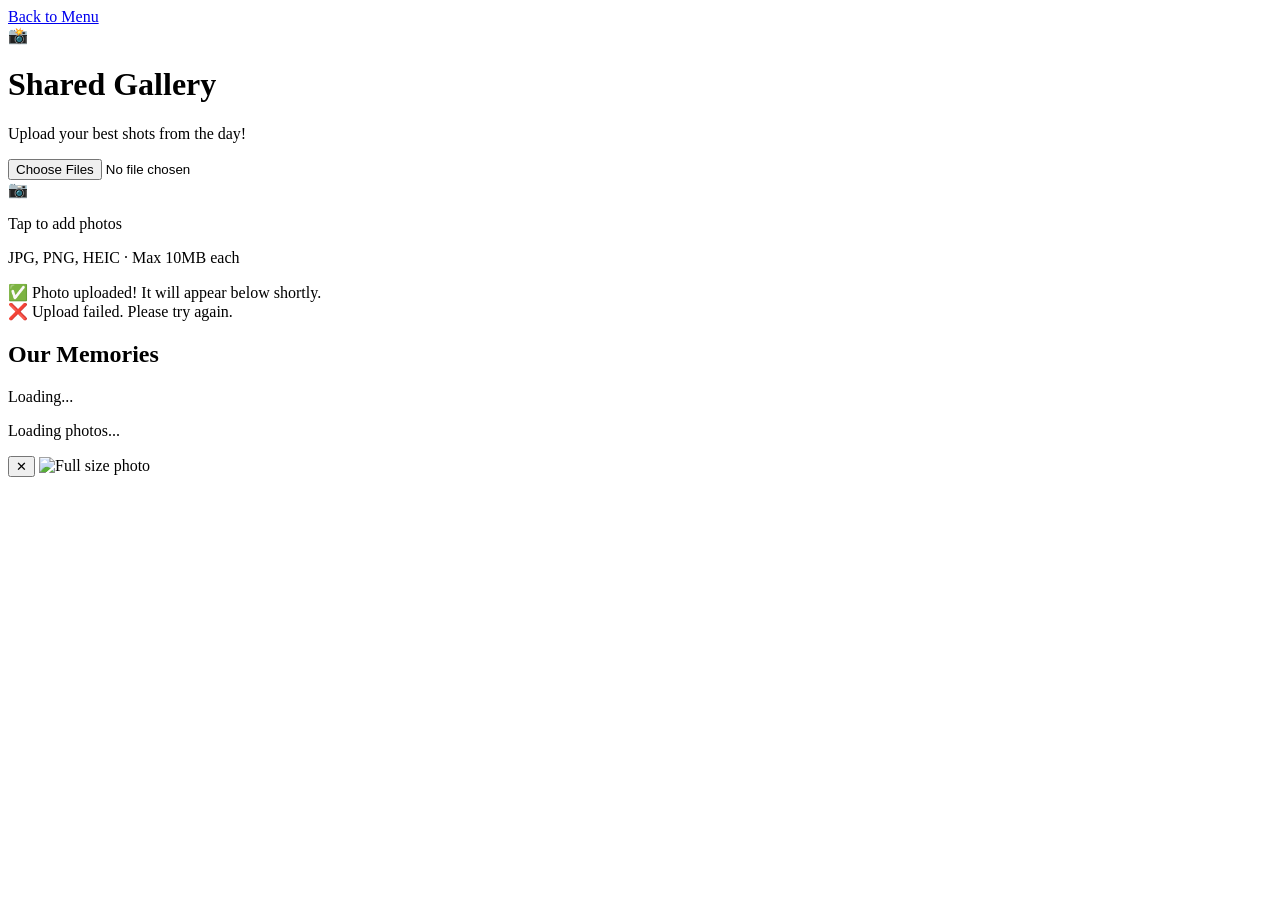
==== gallery.html @ 031233d4 "Add files via upload" ====
<!DOCTYPE html>
<html lang="en">
<head>
  <meta charset="UTF-8" />
  <meta name="viewport" content="width=device-width, initial-scale=1.0" />
  <title>📸 Gallery — Bachelorette</title>
  <link rel="stylesheet" href="css/global.css" />
  <link rel="stylesheet" href="css/gallery.css" />
</head>
<body>
  <div class="deco-dots"></div>
  <div class="page-wrapper">

    <a href="index.html" class="back-btn">Back to Menu</a>

    <header class="page-header fade-in">
      <span class="emoji">📸</span>
      <h1>Shared Gallery</h1>
      <p>Upload your best shots from the day!</p>
    </header>

    <!-- Upload Card -->
    <div class="card upload-card fade-in" style="animation-delay:0.1s">
      <div class="upload-zone" id="uploadZone">
        <input type="file" accept="image/*" id="fileInput" class="file-input" multiple />
        <label for="fileInput" class="upload-label">
          <div class="upload-icon">📷</div>
          <p class="upload-text">Tap to add photos</p>
          <p class="upload-sub">JPG, PNG, HEIC · Max 10MB each</p>
        </label>
      </div>
      <div class="upload-preview" id="uploadPreview" style="display:none;">
        <img id="previewImg" src="" alt="Preview" class="preview-img" />
        <div class="preview-actions">
          <button class="btn btn-primary" id="uploadBtn">Upload Photo 🚀</button>
          <button class="btn btn-outline" id="cancelBtn" style="margin-top:8px;">Cancel</button>
        </div>
      </div>
      <!-- Progress -->
      <div class="upload-progress" id="progressWrap" style="display:none;">
        <div class="progress-bar">
          <div class="progress-fill" id="progressFill"></div>
        </div>
        <p class="progress-text" id="progressText">Uploading... 0%</p>
      </div>
      <div class="alert alert-success" id="successAlert">✅ Photo uploaded! It will appear below shortly.</div>
      <div class="alert alert-error"   id="errorAlert">❌ Upload failed. Please try again.</div>
    </div>

    <!-- Gallery Grid -->
    <div class="gallery-header fade-in" style="animation-delay:0.15s">
      <h2>Our Memories</h2>
      <span class="photo-count" id="photoCount">Loading...</span>
    </div>

    <div class="gallery-grid" id="galleryGrid">
      <div class="gallery-loading">
        <div class="loading-spinner"></div>
        <p>Loading photos...</p>
      </div>
    </div>

    <!-- Lightbox -->
    <div class="lightbox" id="lightbox">
      <button class="lightbox-close" id="lightboxClose">✕</button>
      <img class="lightbox-img" id="lightboxImg" src="" alt="Full size photo" />
    </div>

  </div>

  <script type="module">
    import { db, storage } from './js/firebase-config.js';
    import {
      collection,
      addDoc,
      onSnapshot,
      orderBy,
      query,
      serverTimestamp
    } from "https://www.gstatic.com/firebasejs/10.12.0/firebase-firestore.js";
    import {
      ref,
      uploadBytesResumable,
      getDownloadURL
    } from "https://www.gstatic.com/firebasejs/10.12.0/firebase-storage.js";

    // ── DOM refs ──
    const fileInput    = document.getElementById('fileInput');
    const uploadZone   = document.getElementById('uploadZone');
    const previewSection = document.getElementById('uploadPreview');
    const previewImg   = document.getElementById('previewImg');
    const uploadBtn    = document.getElementById('uploadBtn');
    const cancelBtn    = document.getElementById('cancelBtn');
    const progressWrap = document.getElementById('progressWrap');
    const progressFill = document.getElementById('progressFill');
    const progressText = document.getElementById('progressText');
    const successAlert = document.getElementById('successAlert');
    const errorAlert   = document.getElementById('errorAlert');
    const galleryGrid  = document.getElementById('galleryGrid');
    const photoCount   = document.getElementById('photoCount');
    const lightbox     = document.getElementById('lightbox');
    const lightboxImg  = document.getElementById('lightboxImg');
    const lightboxClose= document.getElementById('lightboxClose');

    let selectedFile = null;

    // ── File selection ──
    fileInput.addEventListener('change', (e) => {
      const file = e.target.files[0];
      if (!file) return;
      if (file.size > 10 * 1024 * 1024) {
        alert('File is too large. Max 10MB.');
        return;
      }
      selectedFile = file;
      const reader = new FileReader();
      reader.onload = (ev) => {
        previewImg.src = ev.target.result;
        uploadZone.style.display = 'none';
        previewSection.style.display = 'block';
      };
      reader.readAsDataURL(file);
    });

    cancelBtn.addEventListener('click', resetUpload);

    function resetUpload() {
      selectedFile = null;
      fileInput.value = '';
      previewSection.style.display = 'none';
      progressWrap.style.display = 'none';
      uploadZone.style.display = 'block';
      successAlert.classList.remove('show');
      errorAlert.classList.remove('show');
    }

    // ── Upload to Firebase Storage ──
    uploadBtn.addEventListener('click', async () => {
      if (!selectedFile) return;

      const fileName = `${Date.now()}_${selectedFile.name}`;
      const storageRef = ref(storage, `gallery_images/${fileName}`);
      const uploadTask = uploadBytesResumable(storageRef, selectedFile);

      uploadBtn.disabled = true;
      previewSection.style.display = 'none';
      progressWrap.style.display = 'block';
      successAlert.classList.remove('show');
      errorAlert.classList.remove('show');

      uploadTask.on('state_changed',
        (snapshot) => {
          const pct = Math.round((snapshot.bytesTransferred / snapshot.totalBytes) * 100);
          progressFill.style.width = pct + '%';
          progressText.textContent = `Uploading... ${pct}%`;
        },
        (err) => {
          console.error(err);
          progressWrap.style.display = 'none';
          uploadZone.style.display = 'block';
          errorAlert.classList.add('show');
          uploadBtn.disabled = false;
        },
        async () => {
          try {
            const url = await getDownloadURL(uploadTask.snapshot.ref);
            await addDoc(collection(db, 'gallery_images'), {
              url,
              fileName,
              uploadedAt: serverTimestamp()
            });
            progressWrap.style.display = 'none';
            uploadZone.style.display = 'block';
            successAlert.classList.add('show');
            uploadBtn.disabled = false;
            resetUpload();
          } catch (err) {
            console.error(err);
            errorAlert.classList.add('show');
            uploadBtn.disabled = false;
          }
        }
      );
    });

    // ── Real-time gallery listener ──
    const q = query(collection(db, 'gallery_images'), orderBy('uploadedAt', 'desc'));

    onSnapshot(q, (snapshot) => {
      const count = snapshot.size;
      photoCount.textContent = `${count} photo${count !== 1 ? 's' : ''}`;

      if (count === 0) {
        galleryGrid.innerHTML = `
          <div class="gallery-empty">
            <p>📭 No photos yet — be the first to upload!</p>
          </div>`;
        return;
      }

      galleryGrid.innerHTML = '';
      snapshot.forEach((doc) => {
        const { url } = doc.data();
        const img = document.createElement('img');
        img.src = url;
        img.alt = 'Party photo';
        img.className = 'gallery-img';
        img.loading = 'lazy';
        img.addEventListener('click', () => openLightbox(url));
        galleryGrid.appendChild(img);
      });
    }, (err) => {
      console.error(err);
      galleryGrid.innerHTML = `<div class="gallery-empty"><p>❌ Failed to load photos.</p></div>`;
    });

    // ── Lightbox ──
    function openLightbox(url) {
      lightboxImg.src = url;
      lightbox.classList.add('active');
      document.body.style.overflow = 'hidden';
    }
    function closeLightbox() {
      lightbox.classList.remove('active');
      document.body.style.overflow = '';
      lightboxImg.src = '';
    }
    lightboxClose.addEventListener('click', closeLightbox);
    lightbox.addEventListener('click', (e) => { if (e.target === lightbox) closeLightbox(); });
  </script>
</body>
</html>
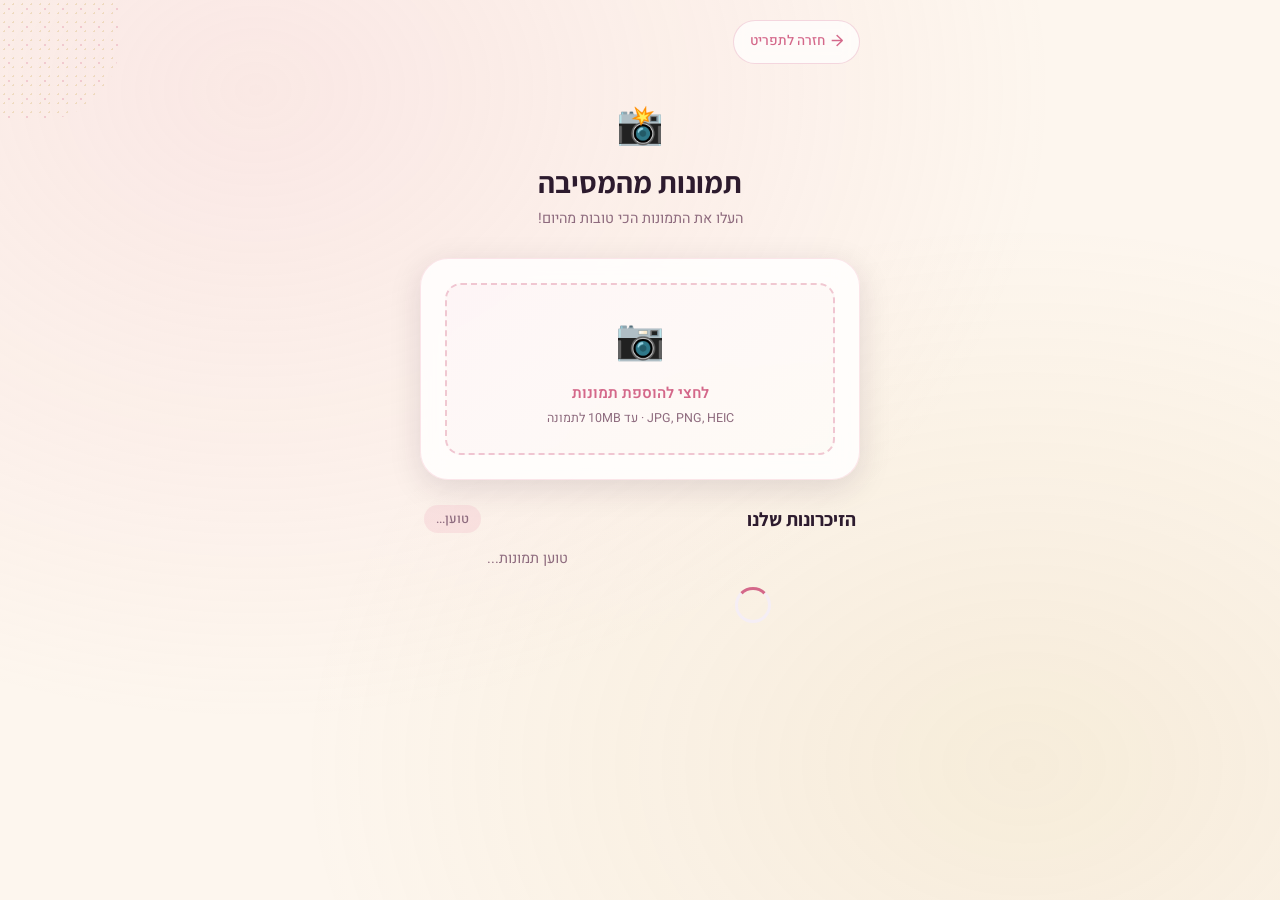
==== commit 96ecc248: "Hebrew translation, right alignment and quiz" ====
--- a/gallery.html
+++ b/gallery.html
@@ -1,9 +1,9 @@
 <!DOCTYPE html>
-<html lang="en">
+<html lang="he" dir="rtl">
 <head>
   <meta charset="UTF-8" />
   <meta name="viewport" content="width=device-width, initial-scale=1.0" />
-  <title>📸 Gallery — Bachelorette</title>
+  <title>📸 גלריה — מסיבת רווקות</title>
   <link rel="stylesheet" href="css/global.css" />
   <link rel="stylesheet" href="css/gallery.css" />
 </head>
@@ -11,12 +11,12 @@
   <div class="deco-dots"></div>
   <div class="page-wrapper">
 
-    <a href="index.html" class="back-btn">Back to Menu</a>
+    <a href="index.html" class="back-btn">חזרה לתפריט</a>
 
     <header class="page-header fade-in">
       <span class="emoji">📸</span>
-      <h1>Shared Gallery</h1>
-      <p>Upload your best shots from the day!</p>
+      <h1>תמונות מהמסיבה</h1>
+      <p>העלו את התמונות הכי טובות מהיום!</p>
     </header>
 
     <!-- Upload Card -->
@@ -25,15 +25,15 @@
         <input type="file" accept="image/*" id="fileInput" class="file-input" multiple />
         <label for="fileInput" class="upload-label">
           <div class="upload-icon">📷</div>
-          <p class="upload-text">Tap to add photos</p>
-          <p class="upload-sub">JPG, PNG, HEIC · Max 10MB each</p>
+          <p class="upload-text">לחצי להוספת תמונות</p>
+          <p class="upload-sub">JPG, PNG, HEIC · עד 10MB לתמונה</p>
         </label>
       </div>
       <div class="upload-preview" id="uploadPreview" style="display:none;">
-        <img id="previewImg" src="" alt="Preview" class="preview-img" />
+        <img id="previewImg" src="" alt="תצוגה מקדימה" class="preview-img" />
         <div class="preview-actions">
-          <button class="btn btn-primary" id="uploadBtn">Upload Photo 🚀</button>
-          <button class="btn btn-outline" id="cancelBtn" style="margin-top:8px;">Cancel</button>
+          <button class="btn btn-primary" id="uploadBtn">העלאת תמונה 🚀</button>
+          <button class="btn btn-outline" id="cancelBtn" style="margin-top:8px;">ביטול</button>
         </div>
       </div>
       <!-- Progress -->
@@ -41,29 +41,29 @@
         <div class="progress-bar">
           <div class="progress-fill" id="progressFill"></div>
         </div>
-        <p class="progress-text" id="progressText">Uploading... 0%</p>
-      </div>
-      <div class="alert alert-success" id="successAlert">✅ Photo uploaded! It will appear below shortly.</div>
-      <div class="alert alert-error"   id="errorAlert">❌ Upload failed. Please try again.</div>
+        <p class="progress-text" id="progressText">מעלה... 0%</p>
+      </div>
+      <div class="alert alert-success" id="successAlert">✅ התמונה הועלתה! היא תופיע למטה בקרוב.</div>
+      <div class="alert alert-error"   id="errorAlert">❌ ההעלאה נכשלה. נסי שוב.</div>
     </div>
 
     <!-- Gallery Grid -->
     <div class="gallery-header fade-in" style="animation-delay:0.15s">
-      <h2>Our Memories</h2>
-      <span class="photo-count" id="photoCount">Loading...</span>
+      <h2>הזיכרונות שלנו</h2>
+      <span class="photo-count" id="photoCount">טוען...</span>
     </div>
 
     <div class="gallery-grid" id="galleryGrid">
       <div class="gallery-loading">
         <div class="loading-spinner"></div>
-        <p>Loading photos...</p>
+        <p>טוען תמונות...</p>
       </div>
     </div>
 
     <!-- Lightbox -->
     <div class="lightbox" id="lightbox">
       <button class="lightbox-close" id="lightboxClose">✕</button>
-      <img class="lightbox-img" id="lightboxImg" src="" alt="Full size photo" />
+      <img class="lightbox-img" id="lightboxImg" src="" alt="תמונה מלאה" />
     </div>
 
   </div>
@@ -109,7 +109,7 @@
       const file = e.target.files[0];
       if (!file) return;
       if (file.size > 10 * 1024 * 1024) {
-        alert('File is too large. Max 10MB.');
+        alert('הקובץ גדול מדי. מקסימום 10MB.');
         return;
       }
       selectedFile = file;
@@ -152,7 +152,7 @@
         (snapshot) => {
           const pct = Math.round((snapshot.bytesTransferred / snapshot.totalBytes) * 100);
           progressFill.style.width = pct + '%';
-          progressText.textContent = `Uploading... ${pct}%`;
+          progressText.textContent = `מעלה... ${pct}%`;
         },
         (err) => {
           console.error(err);
@@ -188,12 +188,12 @@
 
     onSnapshot(q, (snapshot) => {
       const count = snapshot.size;
-      photoCount.textContent = `${count} photo${count !== 1 ? 's' : ''}`;
+      photoCount.textContent = `${count} תמונות`;
 
       if (count === 0) {
         galleryGrid.innerHTML = `
           <div class="gallery-empty">
-            <p>📭 No photos yet — be the first to upload!</p>
+            <p>📭 עדיין אין תמונות — היי הראשונה להעלות!</p>
           </div>`;
         return;
       }
@@ -203,7 +203,7 @@
         const { url } = doc.data();
         const img = document.createElement('img');
         img.src = url;
-        img.alt = 'Party photo';
+        img.alt = 'תמונה מהמסיבה';
         img.className = 'gallery-img';
         img.loading = 'lazy';
         img.addEventListener('click', () => openLightbox(url));
@@ -211,7 +211,7 @@
       });
     }, (err) => {
       console.error(err);
-      galleryGrid.innerHTML = `<div class="gallery-empty"><p>❌ Failed to load photos.</p></div>`;
+      galleryGrid.innerHTML = `<div class="gallery-empty"><p>❌ טעינת התמונות נכשלה.</p></div>`;
     });
 
     // ── Lightbox ──
--- a/css/global.css
+++ b/css/global.css
@@ -0,0 +1,335 @@
+/* ============================================
+   GLOBAL STYLES — Bachelorette Party App
+   Aesthetic: Soft maximalism · Champagne & Rose
+   Fonts: Playfair Display + DM Sans
+   ============================================ */
+
+@import url('https://fonts.googleapis.com/css2?family=Playfair+Display:ital,wght@0,400;0,700;1,400&family=DM+Sans:wght@300;400;500;600&family=Heebo:wght@300;400;500;600;700&family=Assistant:wght@400;600;700&display=swap');
+
+/* ── CSS Variables ── */
+:root {
+  --blush:       #F2B8C6;
+  --rose:        #D4688A;
+  --champagne:   #F7E7CE;
+  --gold:        #C9A84C;
+  --deep:        #2D1B2E;
+  --cream:       #FDF6EE;
+  --white:       #FFFFFF;
+  --soft-gray:   #F5EEF5;
+  --text-main:   #2D1B2E;
+  --text-muted:  #8E6B7E;
+
+  --font-display: 'Assistant', 'Playfair Display', Georgia, serif;
+  --font-body:    'Heebo', 'DM Sans', sans-serif;
+
+  --radius-sm:   8px;
+  --radius-md:   16px;
+  --radius-lg:   28px;
+  --radius-full: 999px;
+
+  --shadow-soft: 0 4px 24px rgba(45,27,46,0.10);
+  --shadow-card: 0 8px 32px rgba(45,27,46,0.13);
+
+  --transition: 0.25s cubic-bezier(0.4, 0, 0.2, 1);
+}
+
+/* ── Reset ── */
+*, *::before, *::after {
+  box-sizing: border-box;
+  margin: 0;
+  padding: 0;
+}
+
+html {
+  font-size: 16px;
+  -webkit-text-size-adjust: 100%;
+  scroll-behavior: smooth;
+  direction: rtl;
+}
+
+body {
+  font-family: var(--font-body);
+  background-color: var(--cream);
+  color: var(--text-main);
+  line-height: 1.6;
+  min-height: 100vh;
+  overflow-x: hidden;
+  direction: rtl;
+  text-align: right;
+}
+
+/* ── Background noise texture (CSS only) ── */
+body::before {
+  content: '';
+  position: fixed;
+  inset: 0;
+  background-image:
+    radial-gradient(ellipse at 20% 10%, rgba(242,184,198,0.22) 0%, transparent 55%),
+    radial-gradient(ellipse at 80% 85%, rgba(201,168,76,0.12) 0%, transparent 50%);
+  pointer-events: none;
+  z-index: 0;
+}
+
+/* ── Page wrapper ── */
+.page-wrapper {
+  position: relative;
+  z-index: 1;
+  max-width: 480px;
+  margin: 0 auto;
+  padding: 0 20px 40px;
+  min-height: 100vh;
+}
+
+/* ── Back button ── */
+.back-btn {
+  display: inline-flex;
+  align-items: center;
+  gap: 6px;
+  margin: 20px 0 16px;
+  padding: 8px 16px;
+  background: rgba(255,255,255,0.7);
+  backdrop-filter: blur(8px);
+  border: 1.5px solid rgba(212,104,138,0.25);
+  border-radius: var(--radius-full);
+  color: var(--rose);
+  font-family: var(--font-body);
+  font-size: 0.85rem;
+  font-weight: 500;
+  text-decoration: none;
+  cursor: pointer;
+  transition: var(--transition);
+}
+.back-btn:hover {
+  background: var(--blush);
+  color: var(--deep);
+  transform: translateX(2px);
+}
+.back-btn::before { content: '→'; font-size: 1rem; }
+
+/* ── Page header ── */
+.page-header {
+  text-align: center;
+  padding: 16px 0 28px;
+}
+.page-header .emoji {
+  font-size: 2.4rem;
+  display: block;
+  margin-bottom: 8px;
+  animation: float 3s ease-in-out infinite;
+}
+.page-header h1 {
+  font-family: var(--font-display);
+  font-size: 1.85rem;
+  font-weight: 700;
+  color: var(--deep);
+  line-height: 1.2;
+}
+.page-header p {
+  color: var(--text-muted);
+  font-size: 0.9rem;
+  margin-top: 6px;
+}
+
+/* ── Cards ── */
+.card {
+  background: rgba(255,255,255,0.82);
+  backdrop-filter: blur(12px);
+  border: 1px solid rgba(242,184,198,0.35);
+  border-radius: var(--radius-lg);
+  padding: 24px;
+  box-shadow: var(--shadow-card);
+  margin-bottom: 16px;
+}
+
+/* ── Buttons ── */
+.btn {
+  display: flex;
+  align-items: center;
+  justify-content: center;
+  gap: 8px;
+  width: 100%;
+  padding: 15px 24px;
+  border: none;
+  border-radius: var(--radius-full);
+  font-family: var(--font-body);
+  font-size: 0.95rem;
+  font-weight: 600;
+  cursor: pointer;
+  text-decoration: none;
+  transition: var(--transition);
+  letter-spacing: 0.02em;
+}
+.btn-primary {
+  background: linear-gradient(135deg, var(--rose), #B5547A);
+  color: var(--white);
+  box-shadow: 0 4px 16px rgba(212,104,138,0.4);
+}
+.btn-primary:hover {
+  transform: translateY(-2px);
+  box-shadow: 0 8px 24px rgba(212,104,138,0.5);
+}
+.btn-primary:active { transform: translateY(0); }
+
+.btn-secondary {
+  background: linear-gradient(135deg, var(--champagne), #EDD9B5);
+  color: var(--deep);
+  box-shadow: 0 4px 16px rgba(201,168,76,0.25);
+  border: 1px solid rgba(201,168,76,0.3);
+}
+.btn-secondary:hover {
+  transform: translateY(-2px);
+  box-shadow: 0 8px 24px rgba(201,168,76,0.35);
+}
+
+.btn-outline {
+  background: transparent;
+  color: var(--rose);
+  border: 2px solid var(--blush);
+}
+.btn-outline:hover {
+  background: var(--blush);
+  color: var(--deep);
+}
+
+/* ── Form elements ── */
+.form-group {
+  margin-bottom: 18px;
+}
+.form-group label {
+  display: block;
+  font-size: 0.82rem;
+  font-weight: 600;
+  color: var(--text-muted);
+  text-transform: uppercase;
+  letter-spacing: 0.07em;
+  margin-bottom: 7px;
+}
+.form-group input[type="text"],
+.form-group input[type="email"],
+.form-group textarea {
+  width: 100%;
+  padding: 13px 16px;
+  border: 1.5px solid rgba(212,104,138,0.25);
+  border-radius: var(--radius-md);
+  background: rgba(253,246,238,0.7);
+  font-family: var(--font-body);
+  font-size: 0.95rem;
+  color: var(--text-main);
+  transition: var(--transition);
+  outline: none;
+  resize: vertical;
+}
+.form-group input:focus,
+.form-group textarea:focus {
+  border-color: var(--rose);
+  background: var(--white);
+  box-shadow: 0 0 0 3px rgba(212,104,138,0.12);
+}
+.form-group textarea { min-height: 100px; }
+
+/* ── Radio group ── */
+.radio-group {
+  display: flex;
+  gap: 12px;
+}
+.radio-option {
+  flex: 1;
+  position: relative;
+}
+.radio-option input {
+  position: absolute;
+  opacity: 0;
+  width: 0;
+}
+.radio-option label {
+  display: flex;
+  align-items: center;
+  justify-content: center;
+  gap: 6px;
+  padding: 12px;
+  border: 1.5px solid rgba(212,104,138,0.25);
+  border-radius: var(--radius-md);
+  background: rgba(253,246,238,0.7);
+  font-size: 0.9rem;
+  font-weight: 500;
+  color: var(--text-muted);
+  cursor: pointer;
+  transition: var(--transition);
+  text-transform: none;
+  letter-spacing: 0;
+}
+.radio-option input:checked + label {
+  border-color: var(--rose);
+  background: linear-gradient(135deg, rgba(242,184,198,0.35), rgba(212,104,138,0.15));
+  color: var(--rose);
+  font-weight: 600;
+}
+
+/* ── Divider ── */
+.divider {
+  height: 1px;
+  background: linear-gradient(90deg, transparent, rgba(212,104,138,0.3), transparent);
+  margin: 20px 0;
+}
+
+/* ── Animations ── */
+@keyframes float {
+  0%, 100% { transform: translateY(0); }
+  50% { transform: translateY(-6px); }
+}
+@keyframes fadeInUp {
+  from { opacity: 0; transform: translateY(20px); }
+  to   { opacity: 1; transform: translateY(0); }
+}
+@keyframes pulse-ring {
+  0%   { transform: scale(1); opacity: 0.8; }
+  100% { transform: scale(1.4); opacity: 0; }
+}
+@keyframes shimmer {
+  0%   { background-position: -200% center; }
+  100% { background-position: 200% center; }
+}
+
+.fade-in { animation: fadeInUp 0.5s ease forwards; }
+
+/* ── Success / Error states ── */
+.alert {
+  padding: 14px 18px;
+  border-radius: var(--radius-md);
+  font-size: 0.9rem;
+  font-weight: 500;
+  margin-top: 14px;
+  display: none;
+}
+.alert-success {
+  background: linear-gradient(135deg, rgba(134,195,150,0.2), rgba(78,175,100,0.15));
+  border: 1.5px solid rgba(78,175,100,0.35);
+  color: #2D6B3A;
+}
+.alert-error {
+  background: linear-gradient(135deg, rgba(242,184,198,0.3), rgba(212,104,138,0.15));
+  border: 1.5px solid rgba(212,104,138,0.35);
+  color: #8B2040;
+}
+.alert.show { display: block; animation: fadeInUp 0.3s ease; }
+
+/* ── Confetti dots decoration ── */
+.deco-dots {
+  position: fixed;
+  top: 0; left: 0;
+  width: 120px; height: 120px;
+  pointer-events: none;
+  z-index: 0;
+  opacity: 0.25;
+  background-image:
+    radial-gradient(circle, var(--rose) 1.5px, transparent 1.5px),
+    radial-gradient(circle, var(--gold) 1px, transparent 1px);
+  background-size: 18px 18px, 9px 9px;
+  background-position: 0 0, 9px 9px;
+  border-radius: 0 0 80px 0;
+}
+
+/* ── Scrollbar ── */
+::-webkit-scrollbar { width: 4px; }
+::-webkit-scrollbar-track { background: transparent; }
+::-webkit-scrollbar-thumb { background: var(--blush); border-radius: 2px; }
--- a/css/gallery.css
+++ b/css/gallery.css
@@ -0,0 +1,185 @@
+/* gallery.css */
+
+/* ── Upload Zone ── */
+.upload-card { overflow: hidden; }
+
+.upload-zone {
+  position: relative;
+}
+.file-input {
+  position: absolute;
+  inset: 0;
+  opacity: 0;
+  cursor: pointer;
+  z-index: 2;
+}
+.upload-label {
+  display: flex;
+  flex-direction: column;
+  align-items: center;
+  justify-content: center;
+  min-height: 140px;
+  border: 2.5px dashed rgba(212,104,138,0.35);
+  border-radius: var(--radius-md);
+  background: linear-gradient(145deg, rgba(242,184,198,0.1), rgba(247,231,206,0.1));
+  cursor: pointer;
+  transition: var(--transition);
+  text-align: center;
+  padding: 24px;
+}
+.upload-zone:hover .upload-label {
+  border-color: var(--rose);
+  background: rgba(242,184,198,0.2);
+}
+.upload-icon { font-size: 2.5rem; margin-bottom: 8px; }
+.upload-text {
+  font-weight: 600;
+  color: var(--rose);
+  font-size: 0.95rem;
+  margin-bottom: 4px;
+}
+.upload-sub { font-size: 0.78rem; color: var(--text-muted); }
+
+/* ── Preview ── */
+.upload-preview {
+  display: flex;
+  flex-direction: column;
+  gap: 14px;
+}
+.preview-img {
+  width: 100%;
+  max-height: 260px;
+  object-fit: cover;
+  border-radius: var(--radius-md);
+}
+.preview-actions { display: flex; flex-direction: column; gap: 8px; }
+
+/* ── Progress ── */
+.upload-progress { padding: 8px 0; }
+.progress-bar {
+  height: 8px;
+  background: var(--soft-gray);
+  border-radius: 4px;
+  overflow: hidden;
+  margin-bottom: 8px;
+}
+.progress-fill {
+  height: 100%;
+  width: 0%;
+  background: linear-gradient(90deg, var(--blush), var(--rose));
+  border-radius: 4px;
+  transition: width 0.2s ease;
+}
+.progress-text {
+  font-size: 0.82rem;
+  color: var(--text-muted);
+  text-align: center;
+}
+
+/* ── Gallery header ── */
+.gallery-header {
+  display: flex;
+  align-items: center;
+  justify-content: space-between;
+  padding: 8px 4px 12px;
+}
+.gallery-header h2 {
+  font-family: var(--font-display);
+  font-size: 1.2rem;
+  font-weight: 700;
+  color: var(--deep);
+}
+.photo-count {
+  font-size: 0.8rem;
+  color: var(--text-muted);
+  background: rgba(242,184,198,0.3);
+  padding: 4px 12px;
+  border-radius: var(--radius-full);
+  font-weight: 500;
+}
+
+/* ── Gallery Grid (Masonry-style using CSS columns) ── */
+.gallery-grid {
+  columns: 2;
+  column-gap: 10px;
+  margin-bottom: 24px;
+}
+.gallery-img {
+  display: block;
+  width: 100%;
+  margin-bottom: 10px;
+  border-radius: var(--radius-md);
+  break-inside: avoid;
+  cursor: pointer;
+  transition: transform 0.2s ease, box-shadow 0.2s ease;
+  box-shadow: var(--shadow-soft);
+}
+.gallery-img:hover {
+  transform: scale(1.02);
+  box-shadow: var(--shadow-card);
+}
+
+/* ── Loading / Empty ── */
+.gallery-loading, .gallery-empty {
+  grid-column: 1 / -1;
+  text-align: center;
+  padding: 40px 20px;
+  color: var(--text-muted);
+  font-size: 0.9rem;
+}
+.loading-spinner {
+  width: 36px;
+  height: 36px;
+  border: 3px solid var(--soft-gray);
+  border-top-color: var(--rose);
+  border-radius: 50%;
+  animation: spin 0.8s linear infinite;
+  margin: 0 auto 12px;
+}
+@keyframes spin { to { transform: rotate(360deg); } }
+
+/* ── Lightbox ── */
+.lightbox {
+  position: fixed;
+  inset: 0;
+  background: rgba(20,10,22,0.92);
+  display: flex;
+  align-items: center;
+  justify-content: center;
+  z-index: 1000;
+  opacity: 0;
+  pointer-events: none;
+  transition: opacity 0.25s ease;
+  padding: 20px;
+}
+.lightbox.active {
+  opacity: 1;
+  pointer-events: all;
+}
+.lightbox-img {
+  max-width: 100%;
+  max-height: 90vh;
+  object-fit: contain;
+  border-radius: var(--radius-md);
+  box-shadow: 0 20px 60px rgba(0,0,0,0.5);
+  transform: scale(0.9);
+  transition: transform 0.25s cubic-bezier(0.34,1.56,0.64,1);
+}
+.lightbox.active .lightbox-img { transform: scale(1); }
+.lightbox-close {
+  position: absolute;
+  top: 20px;
+  right: 20px;
+  width: 40px; height: 40px;
+  border-radius: 50%;
+  border: none;
+  background: rgba(255,255,255,0.15);
+  color: white;
+  font-size: 1.1rem;
+  cursor: pointer;
+  display: flex;
+  align-items: center;
+  justify-content: center;
+  transition: var(--transition);
+}
+.lightbox-close:hover { background: rgba(255,255,255,0.3); }
